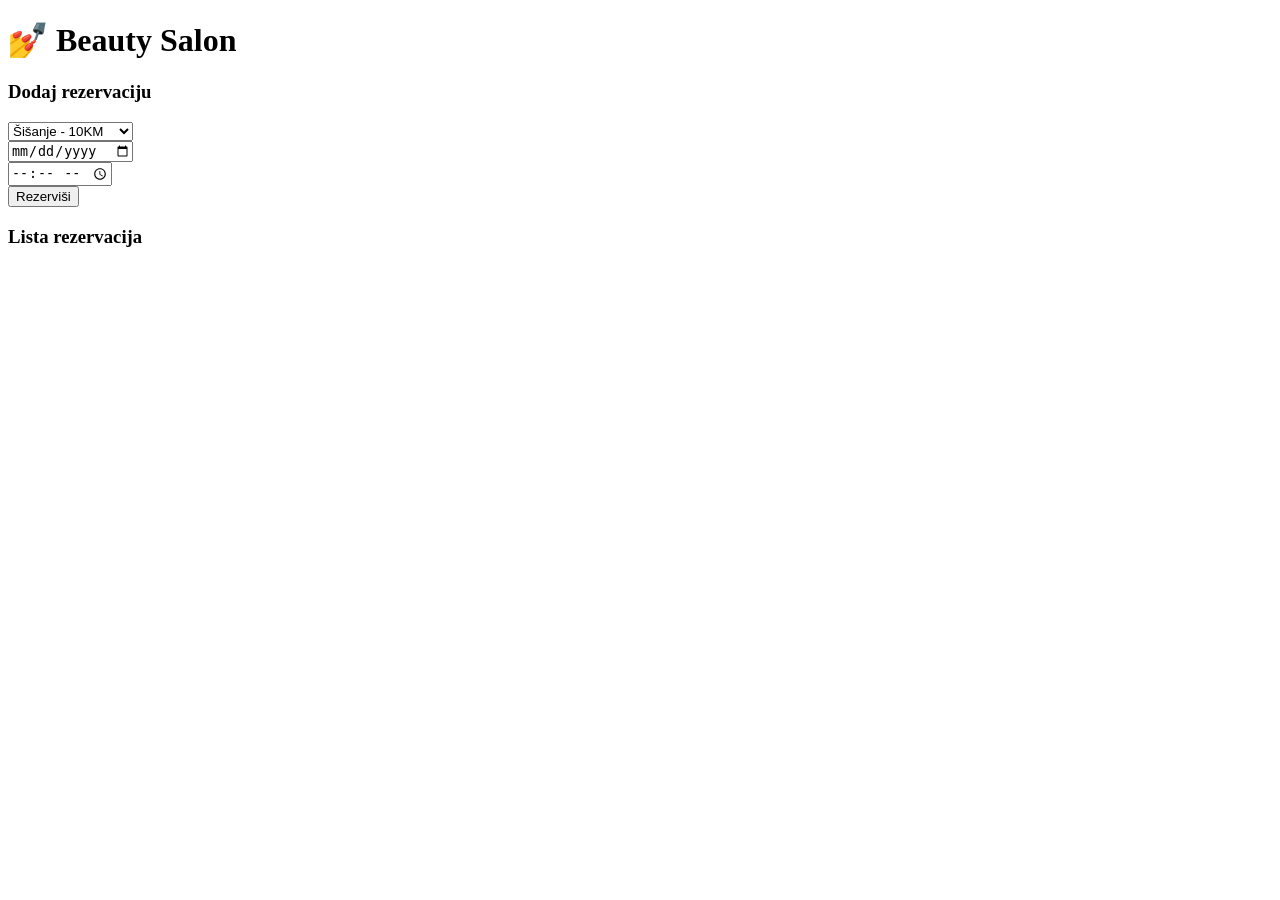
==== index.html @ 7b752040 "Add files via upload" ====
<!DOCTYPE html>
<html>
<head>
    <meta charset="UTF-8">
    <title>Rezervacije</title>
    <link rel="stylesheet" href="css/style.css">
</head>
<body>

<div class="container">
    <h1>💅 Beauty Salon</h1>

    <h3>Dodaj rezervaciju</h3>

    <!-- USLUGA IDE OVDE -->
    <select id="usluga">
        <option value="1">Šišanje - 10KM</option>
        <option value="2">Feniranje - 15KM</option>
        <option value="3">Nokti - 20KM</option>
    </select><br>

    <input type="date" id="datum"><br>
    <input type="time" id="vrijeme"><br>

    <button onclick="dodaj()">Rezerviši</button>

    <h3>Lista rezervacija</h3>
    <div id="lista"></div>


</div>

<script src="js/app.js"></script>

</body>
</html>
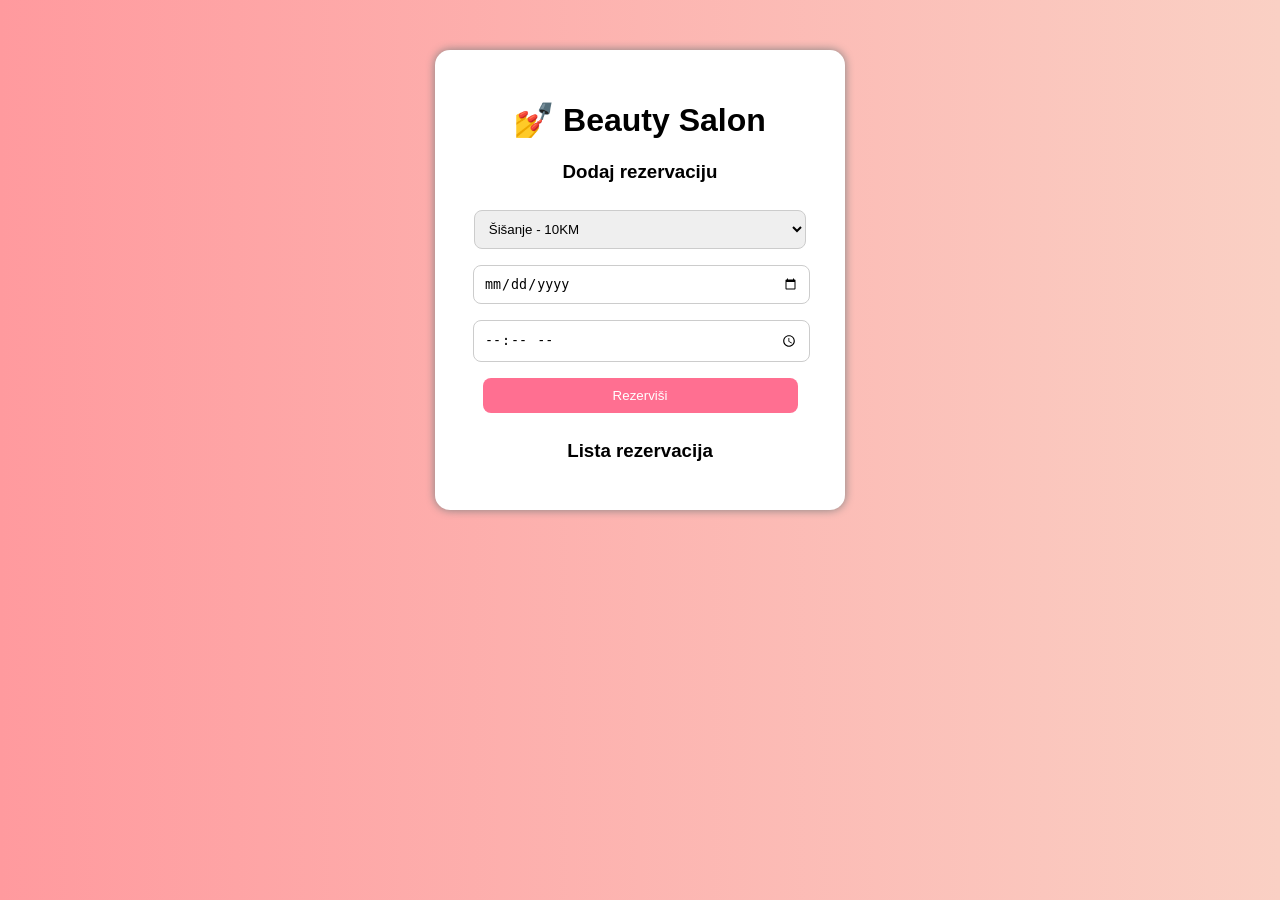
==== commit 2fd383be: "Update index.html" ====
--- a/index.html
+++ b/index.html
@@ -12,7 +12,6 @@
 
     <h3>Dodaj rezervaciju</h3>
 
-    <!-- USLUGA IDE OVDE -->
     <select id="usluga">
         <option value="1">Šišanje - 10KM</option>
         <option value="2">Feniranje - 15KM</option>
@@ -33,4 +32,4 @@
 <script src="js/app.js"></script>
 
 </body>
-</html>+</html>
--- a/css/style.css
+++ b/css/style.css
@@ -0,0 +1,46 @@
+
+body {
+    font-family: Arial;
+    background: linear-gradient(to right, #ff9a9e, #fad0c4);
+    text-align: center;
+}
+
+.container {
+    background: white;
+    padding: 30px;
+    margin: 50px auto;
+    width: 350px;
+    border-radius: 15px;
+    box-shadow: 0 0 10px gray;
+    transition: 0.3s;
+}
+
+.container:hover {
+    transform: scale(1.02);
+}
+
+input, button {
+    margin: 8px;
+    padding: 10px;
+    width: 90%;
+    border-radius: 8px;
+    border: 1px solid #ccc;
+}
+
+button {
+    background: #ff6f91;
+    color: white;
+    border: none;
+}
+
+button:hover {
+    background: #ff3f6c;
+}
+
+select {
+    margin: 8px;
+    padding: 10px;
+    width: 95%;
+    border-radius: 8px;
+    border: 1px solid #ccc;
+}
